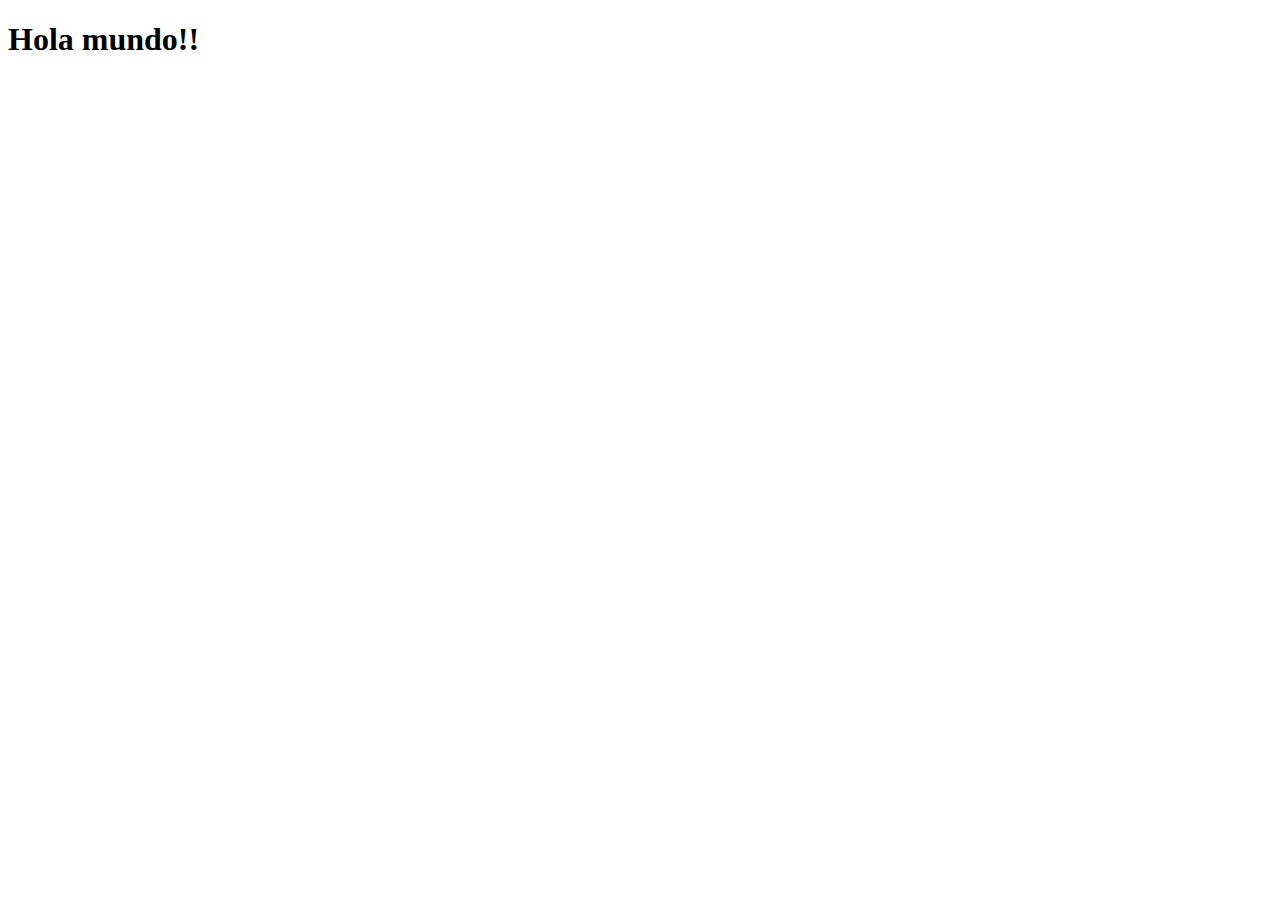
==== src/main/webapp/index.html @ 7dc2ccee "Fisrt commit" ====
<!doctype html>
<html lang="en">
<head>
    <meta charset="UTF-8">
    <meta name="viewport"
          content="width=device-width, user-scalable=no, initial-scale=1.0, maximum-scale=1.0, minimum-scale=1.0">
    <meta http-equiv="X-UA-Compatible" content="ie=edge">
    <title>Hola mundo</title>
</head>
<body>
    <h1>Hola mundo!!</h1>
</body>
</html>
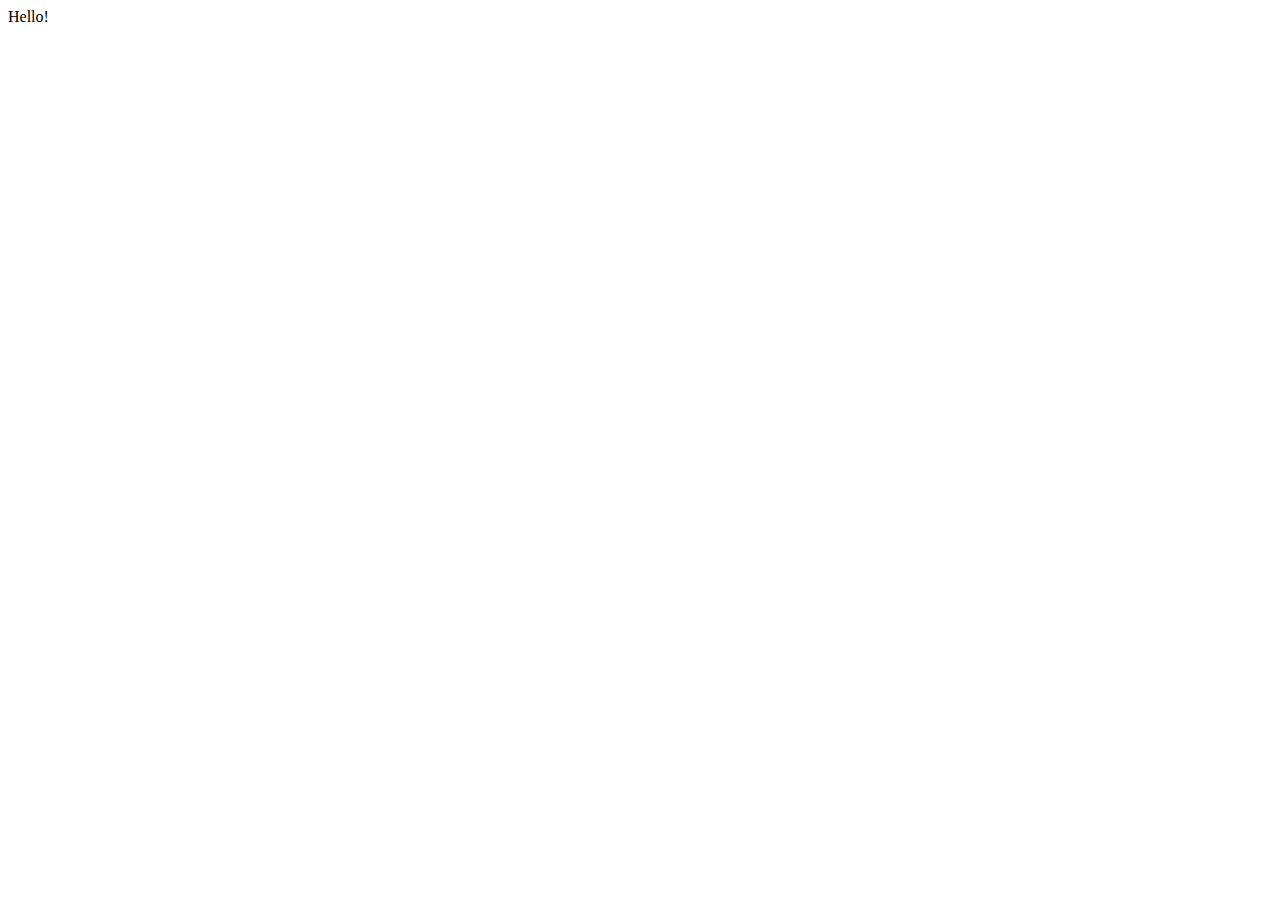
==== commit ca29d133: "Restructurar proyecto, carpetas y valores de parametros" ====
--- a/src/main/webapp/index.html
+++ b/src/main/webapp/index.html
@@ -1,13 +1,22 @@
-<!doctype html>
-<html lang="en">
 <head>
-    <meta charset="UTF-8">
-    <meta name="viewport"
-          content="width=device-width, user-scalable=no, initial-scale=1.0, maximum-scale=1.0, minimum-scale=1.0">
-    <meta http-equiv="X-UA-Compatible" content="ie=edge">
-    <title>Hola mundo</title>
+    <title>App - Home</title>
+    <meta charset="utf-8">
+    <meta name="viewport" content="width=device-width, initial-scale=1, shrink-to-fit=no">
+    <link rel="icon" type="image/x-icon" href="images/favicon.ico">
+    <link href="https://cdn.jsdelivr.net/npm/bootstrap@5.0.0/dist/css/bootstrap.min.css" rel="stylesheet"
+          integrity="sha384-wEmeIV1mKuiNpC+IOBjI7aAzPcEZeedi5yW5f2yOq55WWLwNGmvvx4Um1vskeMj0" crossorigin="anonymous">
+    <link rel="stylesheet" href="css/homeStyles.css">
 </head>
-<body>
-    <h1>Hola mundo!!</h1>
+
+<body class="text-center">
+<p>Hello!</p>
+</div>
+
+
+<!-- Bootstrap JS -->
+<script src="https://cdn.jsdelivr.net/npm/bootstrap@5.0.0/dist/js/bootstrap.bundle.min.js"
+        integrity="sha384-p34f1UUtsS3wqzfto5wAAmdvj+osOnFyQFpp4Ua3gs/ZVWx6oOypYoCJhGGScy+8" crossorigin="anonymous">
+</script>
 </body>
-</html>+
+</html>
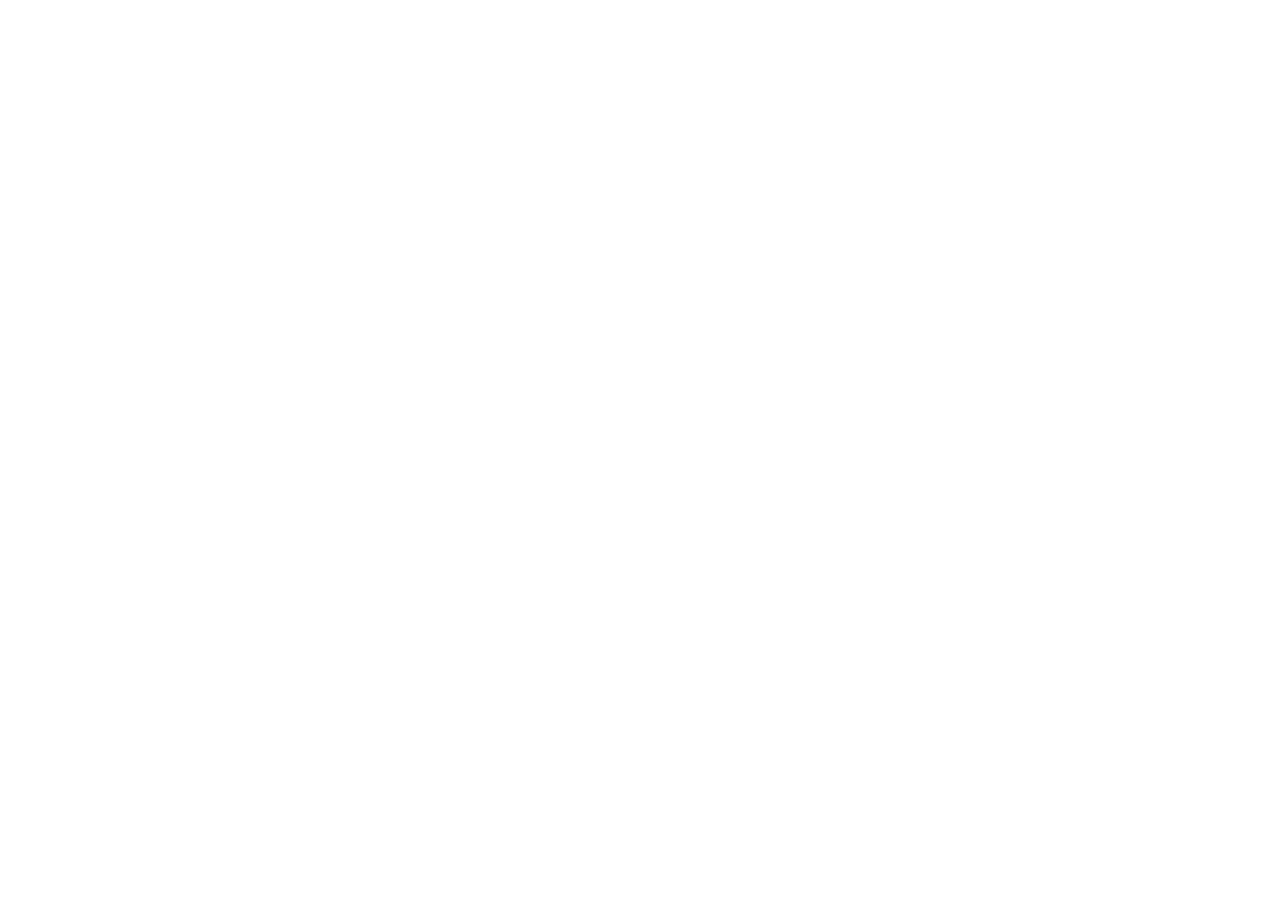
==== commit 38e79985: "Add: App images, and fix html and servlet path" ====
--- a/src/main/webapp/index.html
+++ b/src/main/webapp/index.html
@@ -9,10 +9,9 @@
 </head>
 
 <body class="text-center">
-<p>Hello!</p>
-</div>
 
 
+</div>
 <!-- Bootstrap JS -->
 <script src="https://cdn.jsdelivr.net/npm/bootstrap@5.0.0/dist/js/bootstrap.bundle.min.js"
         integrity="sha384-p34f1UUtsS3wqzfto5wAAmdvj+osOnFyQFpp4Ua3gs/ZVWx6oOypYoCJhGGScy+8" crossorigin="anonymous">
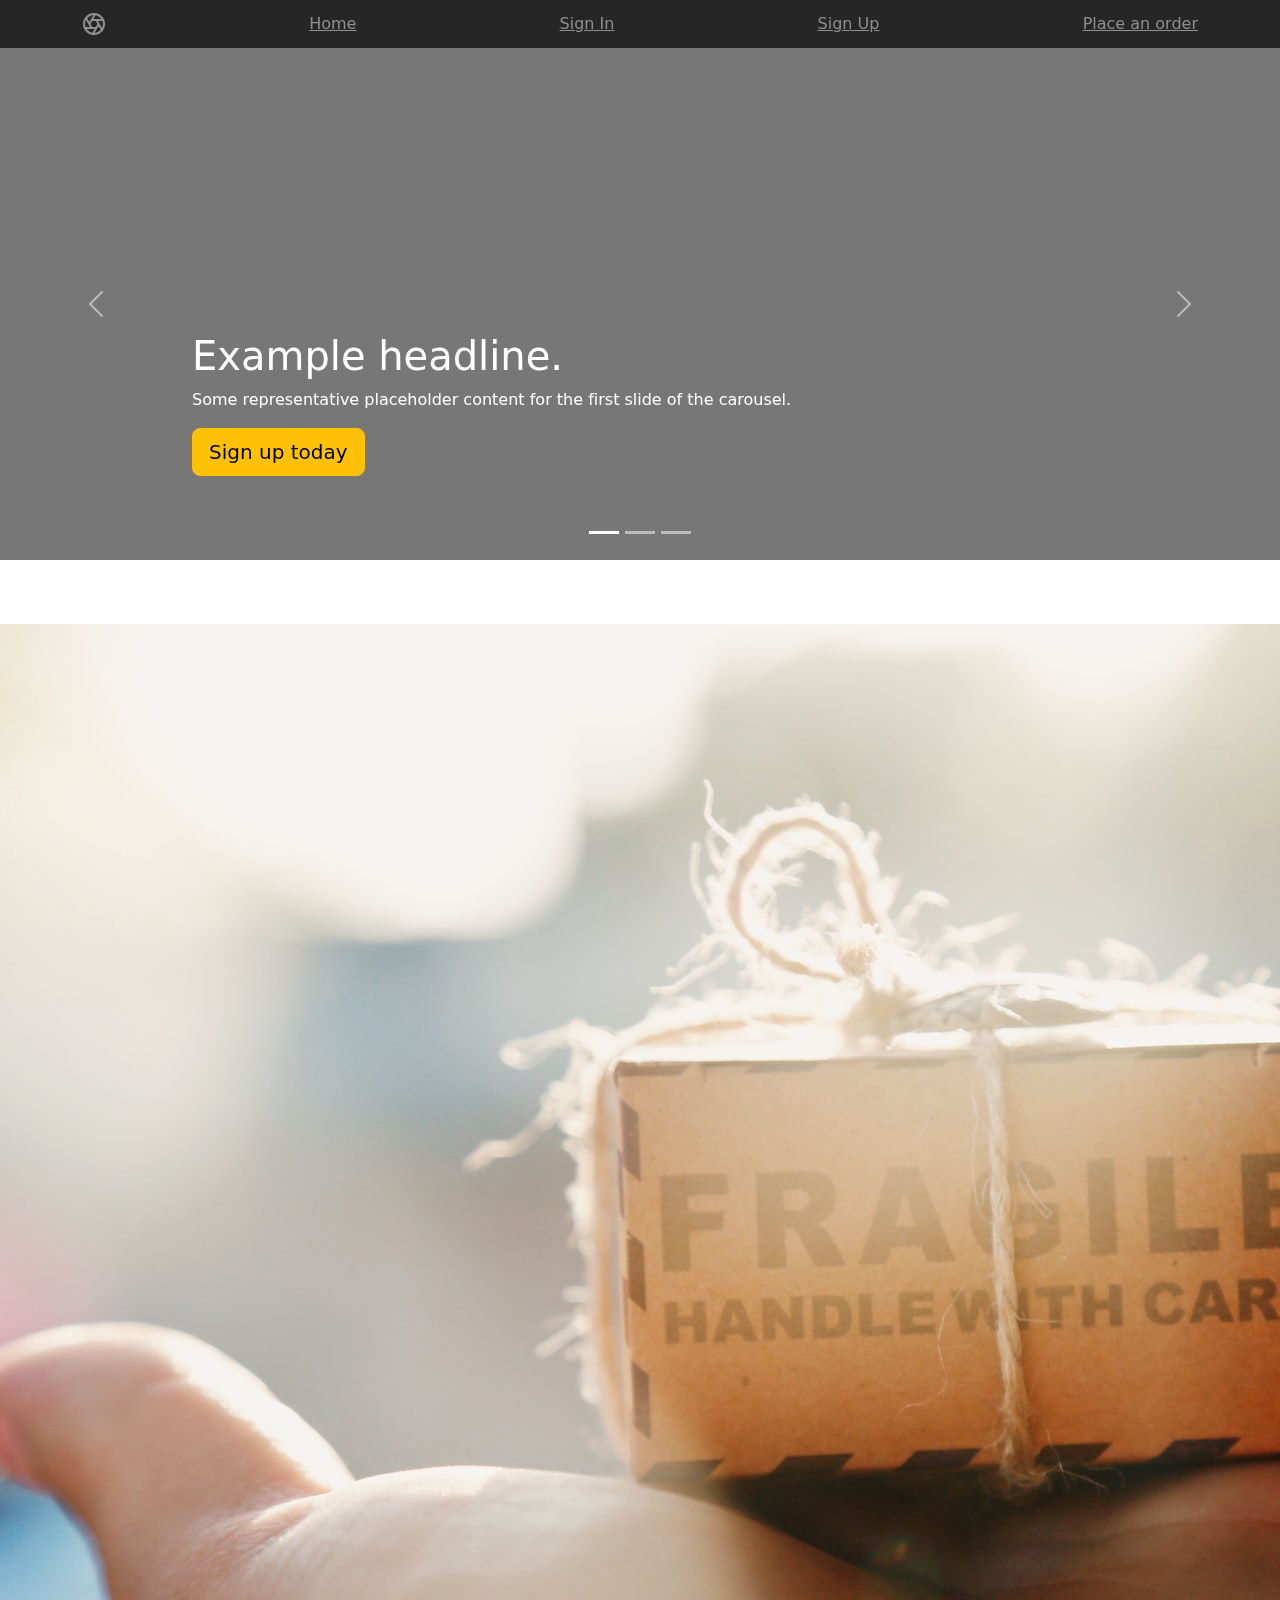
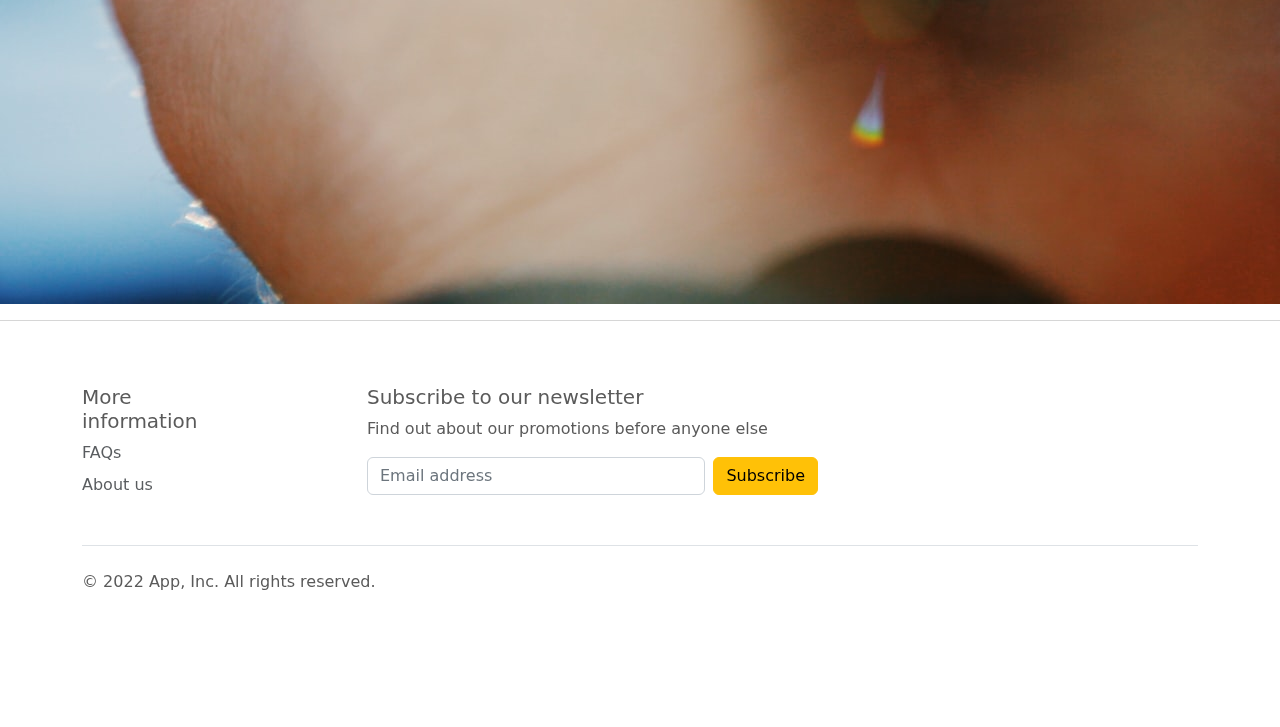
==== commit 2e9d19c5: "Update: Index.html and css files" ====
--- a/src/main/webapp/index.html
+++ b/src/main/webapp/index.html
@@ -1,21 +1,145 @@
+<!doctype html>
+<html lang="es">
 <head>
     <title>App - Home</title>
     <meta charset="utf-8">
     <meta name="viewport" content="width=device-width, initial-scale=1, shrink-to-fit=no">
+    <meta name="author" content="Emilio Vera">
     <link rel="icon" type="image/x-icon" href="images/favicon.ico">
-    <link href="https://cdn.jsdelivr.net/npm/bootstrap@5.0.0/dist/css/bootstrap.min.css" rel="stylesheet"
-          integrity="sha384-wEmeIV1mKuiNpC+IOBjI7aAzPcEZeedi5yW5f2yOq55WWLwNGmvvx4Um1vskeMj0" crossorigin="anonymous">
-    <link rel="stylesheet" href="css/homeStyles.css">
+    <link href="./css/bootstrap/bootstrap.min.css" rel="stylesheet">
+    <link rel="stylesheet" href="./css/homeStyles.css">
 </head>
+<body>
+<div class="flex-container">
+    <header class="site-header sticky-top py-1">
+        <nav class="container d-flex flex-column flex-md-row justify-content-between">
+            <a class="py-2" href="#" aria-label="Product">
+                <svg xmlns="http://www.w3.org/2000/svg" width="24" height="24" fill="none" stroke="currentColor" stroke-linecap="round" stroke-linejoin="round" stroke-width="2" class="d-block mx-auto" role="img" viewBox="0 0 24 24"><title>App</title><circle cx="12" cy="12" r="10"/><path d="M14.31 8l5.74 9.94M9.69 8h11.48M7.38 12l5.74-9.94M9.69 16L3.95 6.06M14.31 16H2.83m13.79-4l-5.74 9.94"/></svg>
+            </a>
+            <a class="py-2 d-none d-md-inline-block" href="#">Home</a>
+            <a class="py-2 d-none d-md-inline-block" href="#">Sign In</a>
+            <a class="py-2 d-none d-md-inline-block" href="#">Sign Up</a>
+            <a class="py-2 d-none d-md-inline-block" href="#">Place an order</a>
+        </nav>
+    </header>
+</div>
 
-<body class="text-center">
+<div id="myCarousel" class="carousel slide" data-bs-ride="carousel">
+    <div class="carousel-indicators">
+        <button type="button" data-bs-target="#myCarousel" data-bs-slide-to="0" class="active" aria-current="true"
+                aria-label="Slide 1"></button>
+        <button type="button" data-bs-target="#myCarousel" data-bs-slide-to="1" aria-label="Slide 2"></button>
+        <button type="button" data-bs-target="#myCarousel" data-bs-slide-to="2" aria-label="Slide 3"></button>
+    </div>
+    <div class="carousel-inner">
+        <div class="carousel-item active">
+            <svg class="bd-placeholder-img" width="100%" height="100%" xmlns="http://www.w3.org/2000/svg"
+                 aria-hidden="true" preserveAspectRatio="xMidYMid slice" focusable="false">
+                <rect width="100%" height="100%" fill="#777"/>
+            </svg>
+
+            <div class="container">
+                <div class="carousel-caption text-start">
+                    <h1>Example headline.</h1>
+                    <p>Some representative placeholder content for the first slide of the carousel.</p>
+                    <p><a class="btn btn-lg btn-warning" href="#">Sign up today</a></p>
+                </div>
+            </div>
+        </div>
+        <div class="carousel-item">
+            <svg class="bd-placeholder-img" width="100%" height="100%" xmlns="http://www.w3.org/2000/svg"
+                 aria-hidden="true" preserveAspectRatio="xMidYMid slice" focusable="false">
+                <rect width="100%" height="100%" fill="#777"/>
+            </svg>
+
+            <div class="container">
+                <div class="carousel-caption">
+                    <h1>Another example headline.</h1>
+                    <p>Some representative placeholder content for the second slide of the carousel.</p>
+                    <p><a class="btn btn-lg btn-warning" href="#">Learn more</a></p>
+                </div>
+            </div>
+        </div>
+        <div class="carousel-item">
+            <svg class="bd-placeholder-img" width="100%" height="100%" xmlns="http://www.w3.org/2000/svg"
+                 aria-hidden="true" preserveAspectRatio="xMidYMid slice" focusable="false">
+                <rect width="100%" height="100%" fill="#777"/>
+            </svg>
+
+            <div class="container">
+                <div class="carousel-caption text-end">
+                    <h1>One more for good measure.</h1>
+                    <p>Some representative placeholder content for the third slide of this carousel.</p>
+                    <p><a class="btn btn-lg btn-warning" href="#">Browse gallery</a></p>
+                </div>
+            </div>
+        </div>
+    </div>
+    <button class="carousel-control-prev" type="button" data-bs-target="#myCarousel" data-bs-slide="prev">
+        <span class="carousel-control-prev-icon" aria-hidden="true"></span>
+        <span class="visually-hidden">Previous</span>
+    </button>
+    <button class="carousel-control-next" type="button" data-bs-target="#myCarousel" data-bs-slide="next">
+        <span class="carousel-control-next-icon" aria-hidden="true"></span>
+        <span class="visually-hidden">Next</span>
+    </button>
+</div>
+
+<div class="flex-container">
+    <img src="images/mainImage.jpg" alt="App image">
+</div>
+
+<hr class="featurette-divider">
 
 
+<div class="container">
+    <footer class="py-5">
+        <div class="row">
+            <div class="col-6 col-md-2 mb-3">
+                <h5>More information</h5>
+                <ul class="nav flex-column">
+                    <li class="nav-item mb-2"><a href="#" class="nav-link p-0 text-muted">FAQs</a></li>
+                    <li class="nav-item mb-2"><a href="#" class="nav-link p-0 text-muted">About us</a></li>
+                </ul>
+            </div>
+
+            <div class="col-md-5 offset-md-1 mb-3">
+                <form>
+                    <h5>Subscribe to our newsletter</h5>
+                    <p>Find out about our promotions before anyone else</p>
+                    <div class="d-flex flex-column flex-sm-row w-100 gap-2">
+                        <label for="newsletter1" class="visually-hidden">Email address</label>
+                        <input id="newsletter1" type="text" class="form-control" placeholder="Email address">
+                        <button class="btn btn-warning" type="button">Subscribe</button>
+                    </div>
+                </form>
+            </div>
+        </div>
+
+        <div class="d-flex flex-column flex-sm-row justify-content-between py-4 my-4 border-top">
+            <p>&copy; 2022 App, Inc. All rights reserved.</p>
+            <ul class="list-unstyled d-flex">
+                <li class="ms-3"><a class="link-dark" href="#">
+                    <svg class="bi" width="24" height="24">
+                        <use xlink:href="#twitter"/>
+                    </svg>
+                </a></li>
+                <li class="ms-3"><a class="link-dark" href="#">
+                    <svg class="bi" width="24" height="24">
+                        <use xlink:href="#instagram"/>
+                    </svg>
+                </a></li>
+                <li class="ms-3"><a class="link-dark" href="#">
+                    <svg class="bi" width="24" height="24">
+                        <use xlink:href="#facebook"/>
+                    </svg>
+                </a></li>
+            </ul>
+        </div>
+    </footer>
 </div>
+
 <!-- Bootstrap JS -->
-<script src="https://cdn.jsdelivr.net/npm/bootstrap@5.0.0/dist/js/bootstrap.bundle.min.js"
-        integrity="sha384-p34f1UUtsS3wqzfto5wAAmdvj+osOnFyQFpp4Ua3gs/ZVWx6oOypYoCJhGGScy+8" crossorigin="anonymous">
-</script>
+<script src="./js/bootstrap/bootstrap.bundle.min.js"></script>
 </body>
-
 </html>
--- a/src/main/webapp/css/homeStyles.css
+++ b/src/main/webapp/css/homeStyles.css
@@ -0,0 +1,80 @@
+/* GLOBAL STYLES -------------------------------------------------- */
+/* Padding below the footer and lighter body text */
+ body {
+     padding-bottom: 1rem;
+     color: #5a5a5a;
+}
+/* CUSTOMIZE THE CAROUSEL -------------------------------------------------- */
+/* Carousel base class */
+ .carousel {
+     margin-bottom: 4rem;
+}
+/* Since positioning the image, we need to help out the caption */
+ .carousel-caption {
+     bottom: 3rem;
+     z-index: 10;
+}
+/* Declare heights because of positioning of img element */
+ .carousel-item {
+     height: 32rem;
+}
+/* CUSTOM CSS TO CAROUSEL */
+ .bd-placeholder-img {
+     font-size: 1.125rem;
+     text-anchor: middle;
+     -webkit-user-select: none;
+     -moz-user-select: none;
+     user-select: none;
+}
+ @media (min-width: 768px) {
+     .bd-placeholder-img-lg {
+         font-size: 3.5rem;
+    }
+}
+ .b-example-divider {
+     height: 3rem;
+     background-color: rgba(0, 0, 0, .1);
+     border: solid rgba(0, 0, 0, .15);
+     border-width: 1px 0;
+     box-shadow: inset 0 .5em 1.5em rgba(0, 0, 0, .1), inset 0 .125em .5em rgba(0, 0, 0, .15);
+}
+ .b-example-vr {
+     flex-shrink: 0;
+     width: 1.5rem;
+     height: 100vh;
+}
+ .bi {
+     vertical-align: -.125em;
+     fill: currentColor;
+}
+ .nav-scroller {
+     position: relative;
+     z-index: 2;
+     height: 2.75rem;
+     overflow-y: hidden;
+}
+ .nav-scroller .nav {
+     display: flex;
+     flex-wrap: nowrap;
+     padding-bottom: 1rem;
+     margin-top: -1px;
+     overflow-x: auto;
+     text-align: center;
+     white-space: nowrap;
+     -webkit-overflow-scrolling: touch;
+}
+/* Footer and header */
+ .site-header {
+     background-color: rgba(0, 0, 0, .85);
+     -webkit-backdrop-filter: saturate(180%) blur(20px);
+     backdrop-filter: saturate(180%) blur(20px);
+     text-decoration: none;
+}
+ .site-header a {
+     color: #8e8e8e;
+     transition: color .15s ease-in-out;
+}
+ .site-header a:hover {
+     color: #fff;
+     text-decoration: none;
+}
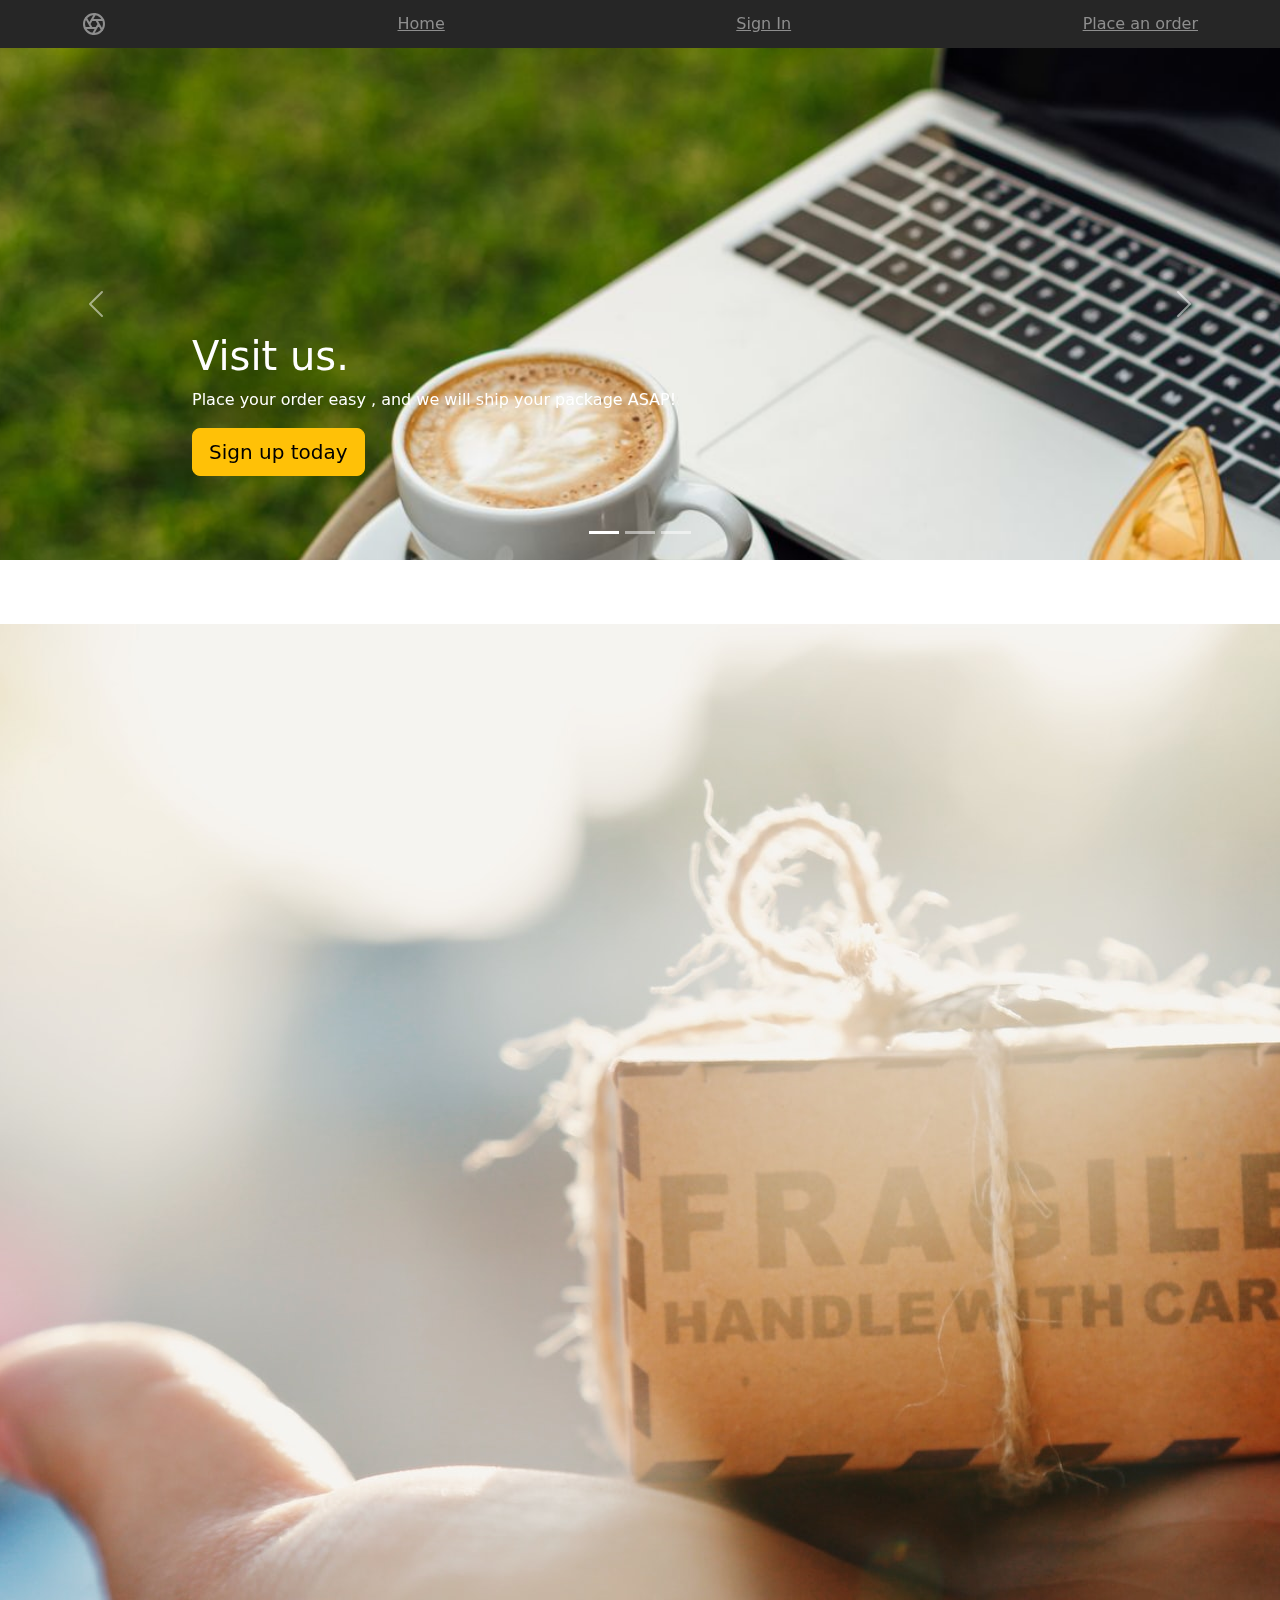
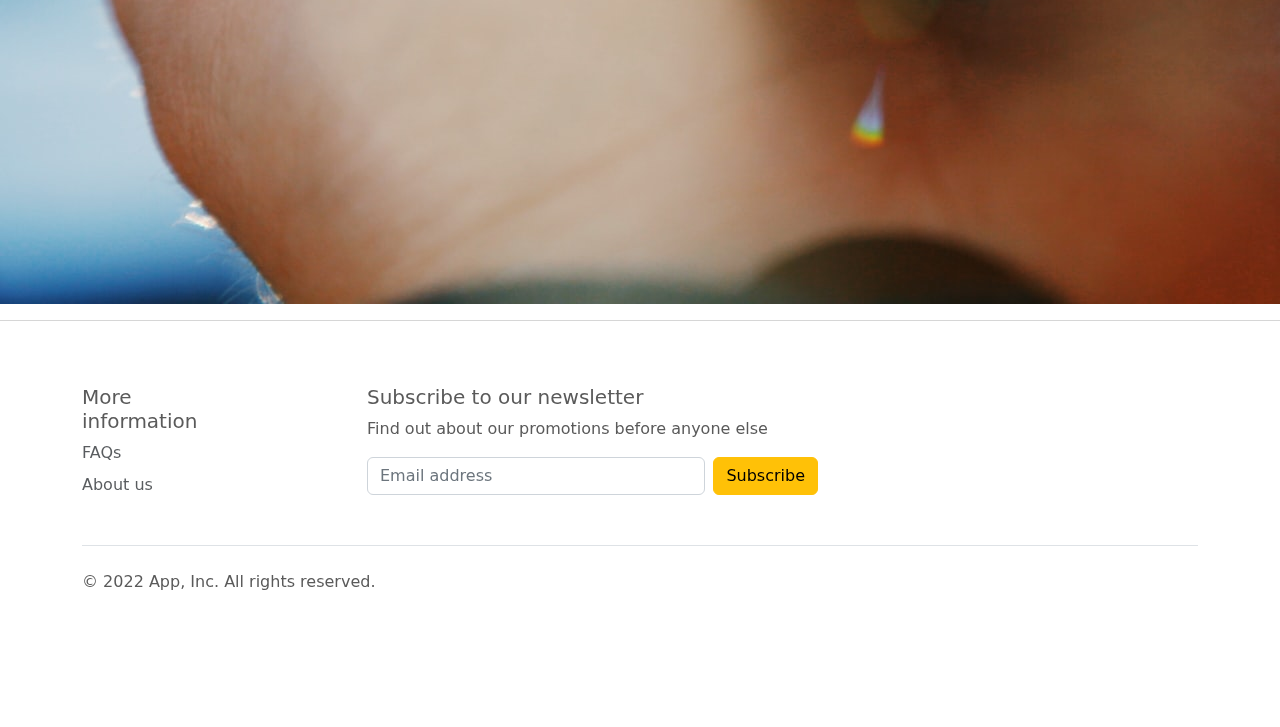
==== commit f076a475: "Add: Servlets models and Index.html changes" ====
--- a/src/main/webapp/index.html
+++ b/src/main/webapp/index.html
@@ -17,9 +17,8 @@
                 <svg xmlns="http://www.w3.org/2000/svg" width="24" height="24" fill="none" stroke="currentColor" stroke-linecap="round" stroke-linejoin="round" stroke-width="2" class="d-block mx-auto" role="img" viewBox="0 0 24 24"><title>App</title><circle cx="12" cy="12" r="10"/><path d="M14.31 8l5.74 9.94M9.69 8h11.48M7.38 12l5.74-9.94M9.69 16L3.95 6.06M14.31 16H2.83m13.79-4l-5.74 9.94"/></svg>
             </a>
             <a class="py-2 d-none d-md-inline-block" href="#">Home</a>
-            <a class="py-2 d-none d-md-inline-block" href="#">Sign In</a>
-            <a class="py-2 d-none d-md-inline-block" href="#">Sign Up</a>
-            <a class="py-2 d-none d-md-inline-block" href="#">Place an order</a>
+            <a class="py-2 d-none d-md-inline-block" href="signIn">Sign In</a>
+            <a class="py-2 d-none d-md-inline-block" href="app/order">Place an order</a>
         </nav>
     </header>
 </div>
@@ -33,6 +32,7 @@
     </div>
     <div class="carousel-inner">
         <div class="carousel-item active">
+            <img src="./images/fondoNotebook.png"/>
             <svg class="bd-placeholder-img" width="100%" height="100%" xmlns="http://www.w3.org/2000/svg"
                  aria-hidden="true" preserveAspectRatio="xMidYMid slice" focusable="false">
                 <rect width="100%" height="100%" fill="#777"/>
@@ -40,13 +40,14 @@
 
             <div class="container">
                 <div class="carousel-caption text-start">
-                    <h1>Example headline.</h1>
-                    <p>Some representative placeholder content for the first slide of the carousel.</p>
+                    <h1>Visit us.</h1>
+                    <p>Place your order easy , and we will ship your package ASAP!</p>
                     <p><a class="btn btn-lg btn-warning" href="#">Sign up today</a></p>
                 </div>
             </div>
         </div>
         <div class="carousel-item">
+            <img src="./images/fondoNotebook.png"/>
             <svg class="bd-placeholder-img" width="100%" height="100%" xmlns="http://www.w3.org/2000/svg"
                  aria-hidden="true" preserveAspectRatio="xMidYMid slice" focusable="false">
                 <rect width="100%" height="100%" fill="#777"/>
@@ -54,13 +55,14 @@
 
             <div class="container">
                 <div class="carousel-caption">
-                    <h1>Another example headline.</h1>
-                    <p>Some representative placeholder content for the second slide of the carousel.</p>
+                    <h1>Place an order easily</h1>
+                    <p>Just push the button</p>
                     <p><a class="btn btn-lg btn-warning" href="#">Learn more</a></p>
                 </div>
             </div>
         </div>
         <div class="carousel-item">
+            <img src="./images/fondoNotebook.png"/>
             <svg class="bd-placeholder-img" width="100%" height="100%" xmlns="http://www.w3.org/2000/svg"
                  aria-hidden="true" preserveAspectRatio="xMidYMid slice" focusable="false">
                 <rect width="100%" height="100%" fill="#777"/>
@@ -68,8 +70,8 @@
 
             <div class="container">
                 <div class="carousel-caption text-end">
-                    <h1>One more for good measure.</h1>
-                    <p>Some representative placeholder content for the third slide of this carousel.</p>
+                    <h1>Buy secure and fast</h1>
+                    <p>Our payment processor encrypt your information, always!</p>
                     <p><a class="btn btn-lg btn-warning" href="#">Browse gallery</a></p>
                 </div>
             </div>
